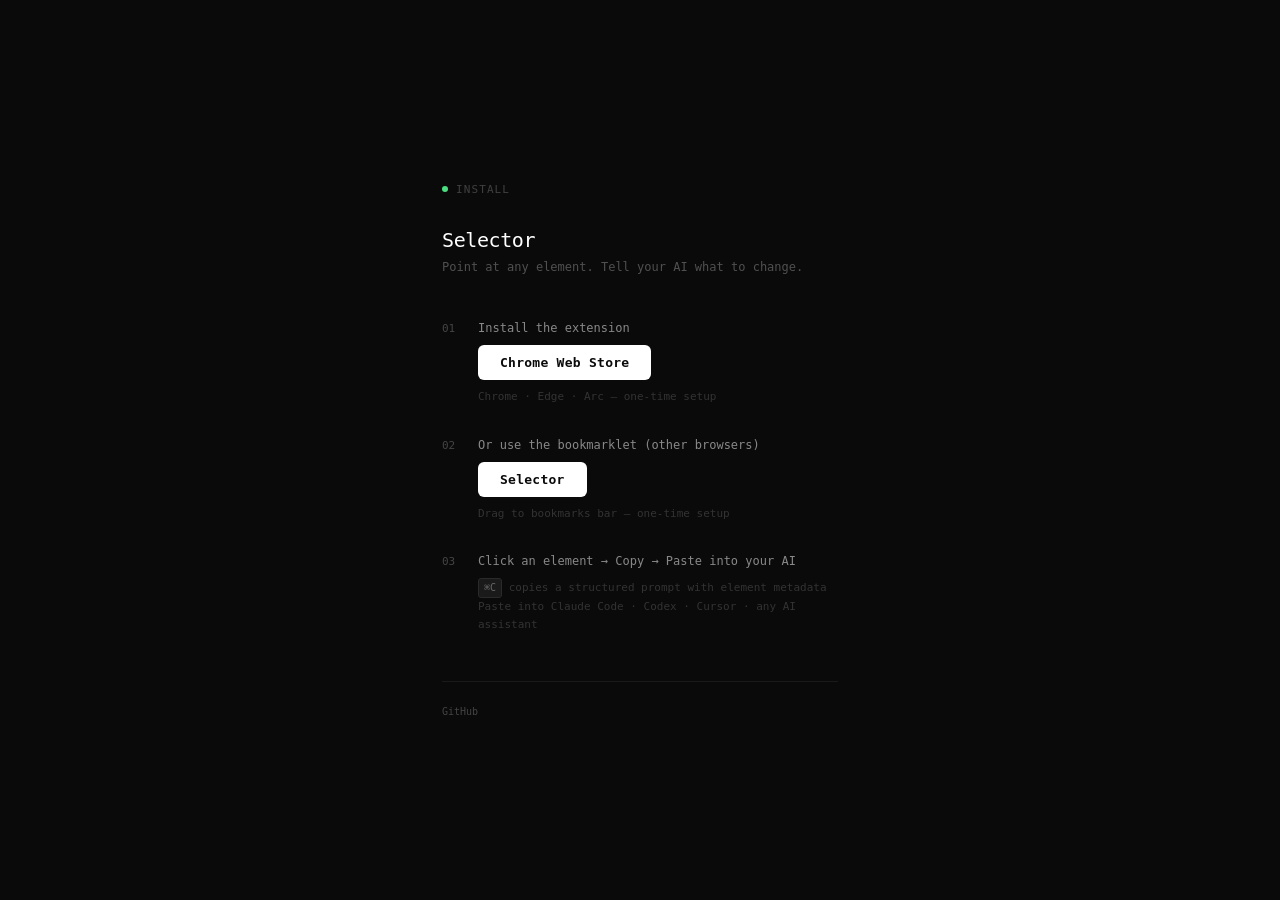
==== index.html @ 55a0c3be "Merge pull request #1 from samwangdd/feat/browser-extension feat: add Chrome/Edge/Arc browser extens" ====
<!DOCTYPE html>
<html lang="en">
<head>
<meta charset="utf-8">
<meta name="viewport" content="width=device-width, initial-scale=1">
<title>Selector — Visual Element Picker</title>
<link rel="icon" href="data:image/svg+xml,<svg xmlns='http://www.w3.org/2000/svg' viewBox='0 0 16 16'><circle cx='8' cy='8' r='6' fill='%23111'/></svg>">
<style>
  *{box-sizing:border-box;margin:0;padding:0}
  body{
    background:#0a0a0a;color:#d4d4d4;
    font-family:'SF Mono',Menlo,Monaco,'Cascadia Code',monospace;
    min-height:100vh;display:flex;align-items:center;justify-content:center;
  }
  .wrap{max-width:460px;width:100%;padding:48px 32px}
  .dot{width:6px;height:6px;background:#4ade80;border-radius:50%;
       display:inline-block;margin-right:8px;
       animation:pulse 2.4s ease-in-out infinite}
  @keyframes pulse{0%,100%{opacity:1}50%{opacity:.3}}
  .status{display:flex;align-items:center;margin-bottom:32px;font-size:11px;color:#404040;letter-spacing:.1em;text-transform:uppercase}
  h1{font-size:20px;font-weight:500;color:#fff;margin-bottom:6px;letter-spacing:-.02em}
  .sub{font-size:12px;color:#505050;margin-bottom:44px;line-height:1.6}
  .steps{display:flex;flex-direction:column;gap:32px}
  .step{display:flex;gap:20px}
  .num{font-size:11px;color:#444;width:16px;flex-shrink:0;padding-top:1px}
  .step-body{flex:1}
  .step-title{font-size:12px;color:#888;margin-bottom:10px}
  .bm{
    display:inline-block;padding:10px 22px;
    background:#fff;color:#0a0a0a;
    border-radius:6px;text-decoration:none;
    font-size:13px;font-weight:600;letter-spacing:.02em;
    cursor:grab;transition:background 120ms;
  }
  .bm:hover{background:#e8e8e8}
  .bm:active{cursor:grabbing}
  .bm.loading{background:#333;color:#666;cursor:wait}
  .note{font-size:11px;color:#333;margin-top:8px;line-height:1.6}
  .err{color:#c06000;font-size:11px;margin-top:12px;display:none}
  code{background:#141414;color:#555;padding:1px 5px;border-radius:3px;font-size:10px}
  .kbd{display:inline-block;background:#1a1a1a;border:1px solid #2a2a2a;color:#666;
       padding:1px 5px;border-radius:3px;font-size:10px;font-family:inherit}
  .footer{margin-top:48px;padding-top:24px;border-top:1px solid #1a1a1a;
           font-size:10px;color:#2a2a2a}
  .footer a{color:#444;text-decoration:none}
  .footer a:hover{color:#888}
</style>
<script>
document.addEventListener("DOMContentLoaded", function () {
  var base = location.href.replace(/[^/]*$/, "");
  var link = document.getElementById("bm-link");

  Promise.all([
    fetch(base + "assets/editor.css").then(function (r) { return r.text(); }),
    fetch(base + "assets/editor.js").then(function (r) { return r.text(); }),
  ])
  .then(function (results) {
    var css = results[0];
    var js  = results[1];

    // Inject CSS via <style> element, but run JS directly in the
    // bookmarklet context — no <script> element needed.
    // This bypasses CSP script-src restrictions (GitHub, etc.)
    // because javascript: URLs run as user actions.
    var cssInjector = "(function(){"
      + "var s=document.createElement('style');"
      + "s.textContent=" + JSON.stringify(css) + ";"
      + "document.head.appendChild(s);"
      + "})();";
    var code = cssInjector + js;

    link.href = "javascript:" + encodeURIComponent(code);
    link.classList.remove("loading");
  })
  .catch(function () {
    document.getElementById("bm-err").style.display = "block";
    link.classList.remove("loading");
  });
});
</script>
</head>
<body>
<div class="wrap">
  <div class="status"><span class="dot"></span>install</div>
  <h1>Selector</h1>
  <p class="sub">Point at any element. Tell your AI what to change.</p>
  <div class="steps">
    <div class="step">
      <span class="num">01</span>
      <div class="step-body">
        <div class="step-title">Install the extension</div>
        <a class="bm" href="https://chrome.google.com/webstore" target="_blank" style="cursor:pointer">Chrome Web Store</a>
        <p class="note">Chrome &middot; Edge &middot; Arc &mdash; one-time setup</p>
      </div>
    </div>
    <div class="step">
      <span class="num">02</span>
      <div class="step-body">
        <div class="step-title">Or use the bookmarklet (other browsers)</div>
        <a class="bm loading" id="bm-link" href="#">Selector</a>
        <p class="note">Drag to bookmarks bar &mdash; one-time setup</p>
        <p class="err" id="bm-err">Failed to load assets. Make sure this page is served over HTTP(S).</p>
      </div>
    </div>
    <div class="step">
      <span class="num">03</span>
      <div class="step-body">
        <div class="step-title">Click an element &rarr; Copy &rarr; Paste into your AI</div>
        <p class="note">
          <span class="kbd">&#8984;C</span> copies a structured prompt with element metadata<br>
          Paste into Claude Code &middot; Codex &middot; Cursor &middot; any AI assistant
        </p>
      </div>
    </div>
  </div>
  <div class="footer">
    <a href="https://github.com/oil-oil/selector" target="_blank">GitHub</a>
  </div>
</div>
</body>
</html>
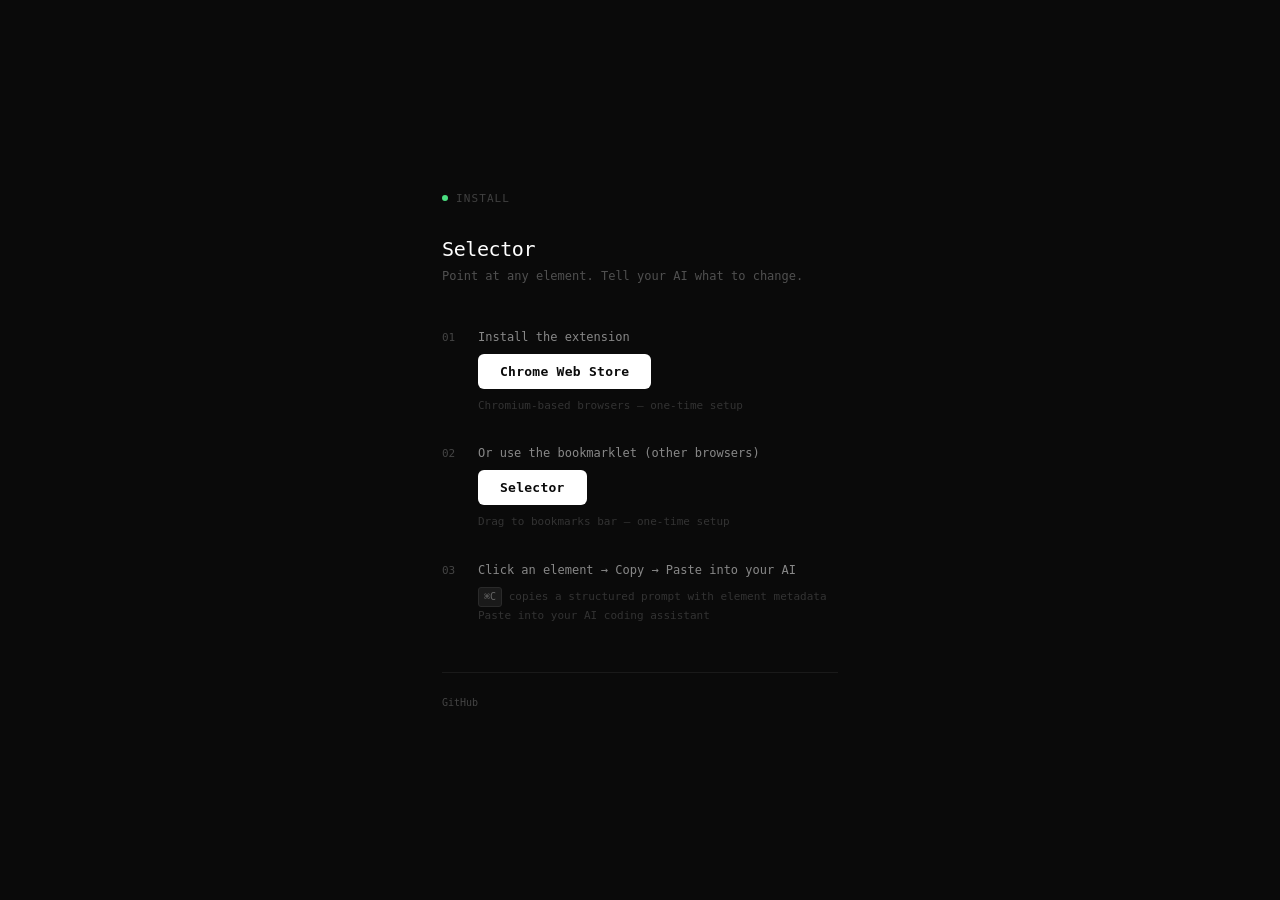
==== commit 10632804: "feat: wire up storage bridge and rebrand to Selector - add assets/storage-bridge.js content script p" ====
--- a/index.html
+++ b/index.html
@@ -90,7 +90,7 @@
       <div class="step-body">
         <div class="step-title">Install the extension</div>
         <a class="bm" href="https://chrome.google.com/webstore" target="_blank" style="cursor:pointer">Chrome Web Store</a>
-        <p class="note">Chrome &middot; Edge &middot; Arc &mdash; one-time setup</p>
+        <p class="note">Chromium-based browsers &mdash; one-time setup</p>
       </div>
     </div>
     <div class="step">
@@ -108,7 +108,7 @@
         <div class="step-title">Click an element &rarr; Copy &rarr; Paste into your AI</div>
         <p class="note">
           <span class="kbd">&#8984;C</span> copies a structured prompt with element metadata<br>
-          Paste into Claude Code &middot; Codex &middot; Cursor &middot; any AI assistant
+          Paste into your AI coding assistant
         </p>
       </div>
     </div>
